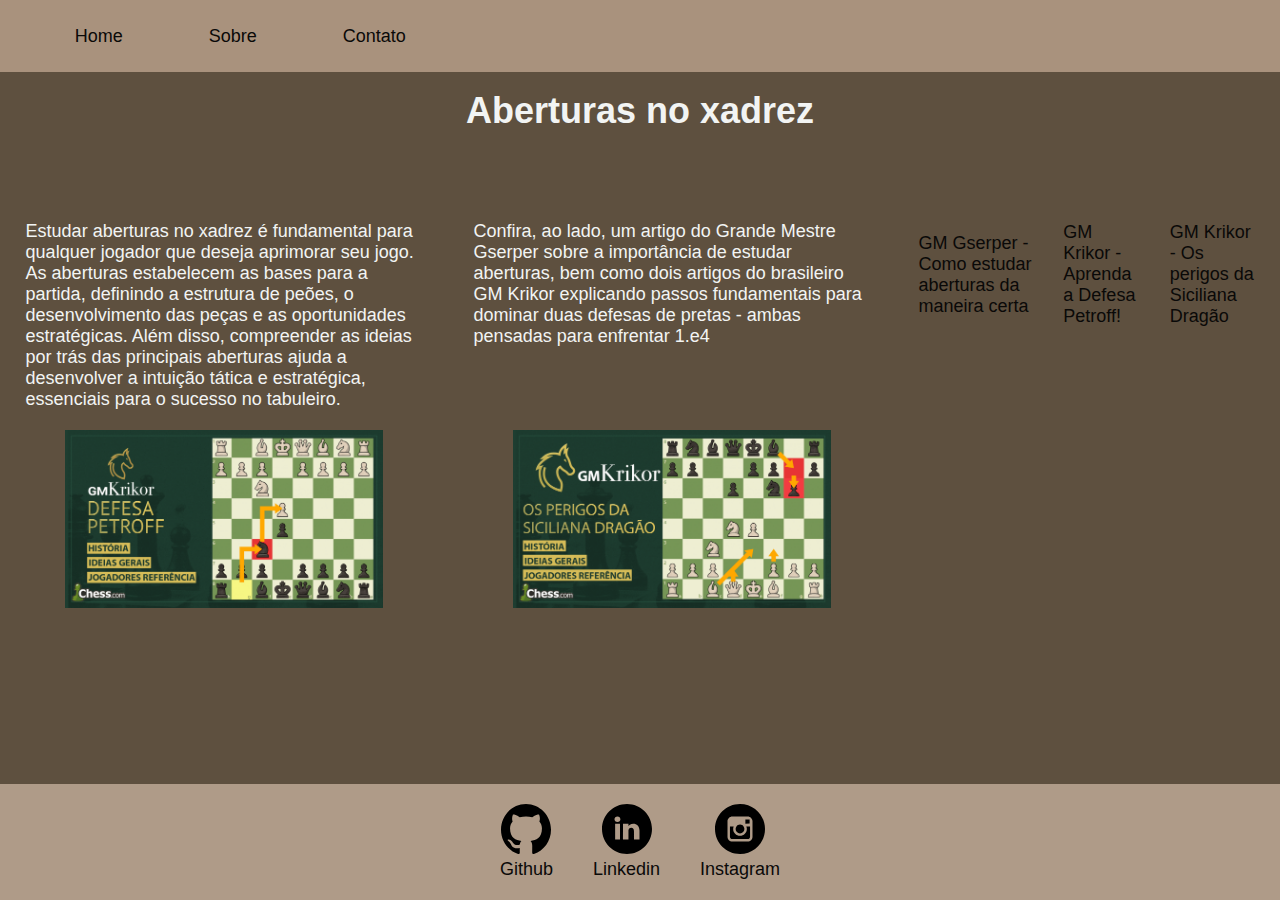
==== index.html @ 777cd6e1 "Atividade concluída" ====
<!DOCTYPE html>
<html lang="pt-br">
<head>
    <meta charset="UTF-8">
    <meta name="viewport" content="width=device-width, initial-scale=1.0">
    <title>Atividade 03</title>
    <link rel="stylesheet" href="style.css">
    <link rel="icon" href="img/icon.svg">
</head>
<body>

    <header>
        <nav>
            <ul>
                <li><a href="#">Home</a></li>
                <li><a href="sobre.html">Sobre</a></li>
                <li><a href="contato.html">Contato</a></li>
            </ul>
        </nav>

        <h1>Aberturas no xadrez</h1>
    </header>

    <main class="container principal">
        <section id="section-1">
            <p>Estudar aberturas no xadrez é fundamental para qualquer jogador que deseja aprimorar seu jogo. As aberturas estabelecem as bases para a partida, definindo a estrutura de peões, o desenvolvimento das peças e as oportunidades estratégicas. Além disso, compreender as ideias por trás das principais aberturas ajuda a desenvolver a intuição tática e estratégica, essenciais para o sucesso no tabuleiro.</p>

            <div class="container-image">
                <img src="img/defesa-petroff.png" alt="Imagem de apresentação do vídeo do GM Krikor ensinando os conceitos básicos da Defesa Petroff">
            </div>

        </section>

        <section id="section-2">
            <p>Confira, ao lado, um artigo do Grande Mestre Gserper sobre a importância de estudar aberturas, bem como dois artigos do brasileiro GM Krikor explicando passos fundamentais para dominar duas defesas de pretas - ambas pensadas para enfrentar 1.e4</p>

            <div class="container-image">
                <img src="img/siciliana-dragao.png" alt="Imagem de apresentação do vídeo do GM Krikor ensinando os conceitos básicos da Defesa Siciliana Dragão">
            </div>

        </section>
        
        <aside>
            <ul>
                <li><a href="https://www.chess.com/pt-BR/article/view/como-estudar-aberturas-da-maneira-certa" target="_blank">GM Gserper - Como estudar aberturas da maneira certa</a></li>
                <li><a href="https://www.chess.com/pt-BR/article/view/aprenda-a-defesa-petroff" target="_blank">GM Krikor - Aprenda a Defesa Petroff!</a></li>
                <li><a href="https://www.chess.com/pt-BR/article/view/os-perigos-da-siciliana-dragao" target="_blank">GM Krikor - Os perigos da Siciliana Dragão</a></li>
            </ul>
        </aside>
    </main>

    <footer>
        <a href="https://github.com/henym1" target="_blank" rel="noopener noreferrer">
            <img src="./img/github-icon.svg"/>
            <p>Github</p>
        </a>
        <a href="https://www.linkedin.com/in/henry-adam/" target="_blank" rel="noopener noreferrer">
            <img src="./img/linkedin-icon.svg"/>
            <p>Linkedin</p>
        </a>
        <a href="https://instagram.com/henym1" target="_blank" rel="noopener noreferrer">
            <img src="./img/instagram-icon.svg"/>
            <p>Instagram</p>
        </a>
    </footer>

</body>
</html>
---- style.css ----
* {
    margin: 0;
    padding: 0;
}

body {
    color: #F2F4F3;
    background-color: #5E503F;
    font-family: 'Franklin Gothic Medium', 'Arial Narrow', Arial, sans-serif;
    font-size: large;
    min-height: 100vh;
    display: flex;
    flex-direction: column;
}

nav {
    background-color: #A9927D;
    position: fixed;
    top: 0;
    clear: both;
    width: 100vmax;
    z-index: 5;
}

header h1 {
    padding-top: 7%;
    padding-bottom: 5%;
    display: flex;
    justify-content: center;
    align-items: center;
}

.principal {
    flex: 0 0 70%;
    display: flex;
}

#section-1 {
    display: flex;
    width: 50%;
    flex-direction: column;
    align-items: center;
}

#section-2 {
    display: flex;
    width: 50%;
    flex-direction: column;
    align-items: center;
}

aside {
    flex: 0 0 30%;
    display: block;
    align-items: flex-start;
    justify-content: center;
}

.container-image {
    margin-top: auto;
    max-width: 80%;
    padding-top: 5%;
}

.container section {
    padding: 2%;
}

.container img {
    max-width: 100%;
    height: auto;
    display: block;
}

.container ul {
    display: flex;
    justify-content: space-evenly;
    margin-top: 5%;
}

ul {
    display: flex;
    align-items: center;
    list-style-type: none;
    padding: 2%;
}

li {
    padding-left: 4%;
    padding-right: 3%;
}

a {
    color: #0A0908;
    text-decoration: none;
}

a:hover {
    cursor: pointer;
    color: #DFE3E1;
}

footer {
    background-color: #AF9B88;
    display: flex;
    justify-content: center;
    margin-top: auto;
}

footer a {
    margin: 20px;
    text-align: center;
}
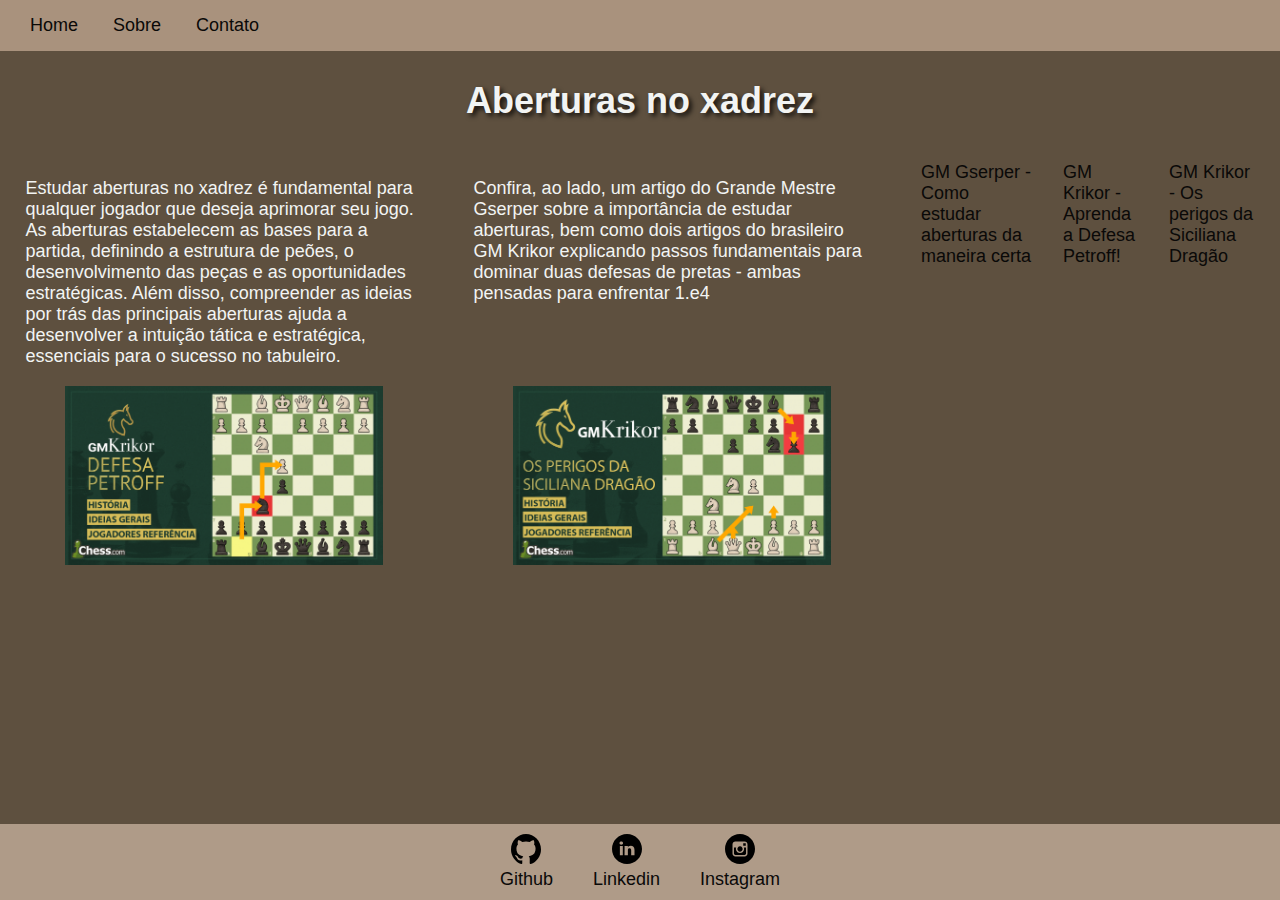
==== commit a82cfcc5: "melhorias css responsividade" ====
--- a/index.html
+++ b/index.html
@@ -18,24 +18,31 @@
             </ul>
         </nav>
 
-        <h1>Aberturas no xadrez</h1>
+        <div>
+            <h1>Aberturas no xadrez</h1>
+        </div>
+
     </header>
 
-    <main class="container principal">
-        <section id="section-1">
+    <main>
+        <section>
             <p>Estudar aberturas no xadrez é fundamental para qualquer jogador que deseja aprimorar seu jogo. As aberturas estabelecem as bases para a partida, definindo a estrutura de peões, o desenvolvimento das peças e as oportunidades estratégicas. Além disso, compreender as ideias por trás das principais aberturas ajuda a desenvolver a intuição tática e estratégica, essenciais para o sucesso no tabuleiro.</p>
 
             <div class="container-image">
-                <img src="img/defesa-petroff.png" alt="Imagem de apresentação do vídeo do GM Krikor ensinando os conceitos básicos da Defesa Petroff">
+                <a href="https://youtu.be/nPF6ScfNnnA?si=B1tEFSEBgU-7qMlQ&t=0" target="_blank">
+                    <img src="img/defesa-petroff.png" alt="Imagem de apresentação do vídeo do GM Krikor ensinando os conceitos básicos da Defesa Petroff" draggable="false">
+                </a>
             </div>
 
         </section>
 
-        <section id="section-2">
+        <section>
             <p>Confira, ao lado, um artigo do Grande Mestre Gserper sobre a importância de estudar aberturas, bem como dois artigos do brasileiro GM Krikor explicando passos fundamentais para dominar duas defesas de pretas - ambas pensadas para enfrentar 1.e4</p>
 
             <div class="container-image">
-                <img src="img/siciliana-dragao.png" alt="Imagem de apresentação do vídeo do GM Krikor ensinando os conceitos básicos da Defesa Siciliana Dragão">
+                <a href="https://youtu.be/IApCTqaUCh8?si=1h8-UJd-RWiRpIMf&t=0" target="_blank">
+                    <img src="img/siciliana-dragao.png" alt="Imagem de apresentação do vídeo do GM Krikor ensinando os conceitos básicos da Defesa Siciliana Dragão" draggable="false">
+                </a>
             </div>
 
         </section>
--- a/style.css
+++ b/style.css
@@ -1,6 +1,7 @@
 * {
     margin: 0;
     padding: 0;
+    box-sizing: border-box;
 }
 
 body {
@@ -13,81 +14,14 @@
     flex-direction: column;
 }
 
-nav {
-    background-color: #A9927D;
-    position: fixed;
-    top: 0;
-    clear: both;
-    width: 100vmax;
-    z-index: 5;
-}
-
-header h1 {
-    padding-top: 7%;
-    padding-bottom: 5%;
-    display: flex;
-    justify-content: center;
-    align-items: center;
-}
-
-.principal {
-    flex: 0 0 70%;
-    display: flex;
-}
-
-#section-1 {
-    display: flex;
-    width: 50%;
-    flex-direction: column;
-    align-items: center;
-}
-
-#section-2 {
-    display: flex;
-    width: 50%;
-    flex-direction: column;
-    align-items: center;
-}
-
-aside {
-    flex: 0 0 30%;
-    display: block;
-    align-items: flex-start;
-    justify-content: center;
-}
-
-.container-image {
-    margin-top: auto;
-    max-width: 80%;
-    padding-top: 5%;
-}
-
-.container section {
-    padding: 2%;
-}
-
-.container img {
-    max-width: 100%;
-    height: auto;
-    display: block;
-}
-
-.container ul {
-    display: flex;
-    justify-content: space-evenly;
-    margin-top: 5%;
-}
-
 ul {
     display: flex;
     align-items: center;
     list-style-type: none;
-    padding: 2%;
 }
 
-li {
-    padding-left: 4%;
-    padding-right: 3%;
+h1 {
+    text-shadow: 3px 3px 5px rgba(0, 0, 0, 0.8);
 }
 
 a {
@@ -100,14 +34,112 @@
     color: #DFE3E1;
 }
 
+header {
+    display: flex;
+}
+
+nav {
+    background-color: #A9927D;
+    position: fixed;
+    display: flex;
+    align-items: center;
+    top: 0;
+    width: 100%;
+    z-index: 5;
+    max-height: 60px;
+    padding: 15px;
+}
+
+nav ul {
+    width: 100%;
+    gap: 20px;
+}
+
+nav li {
+    margin-left: 15px;
+}
+
+header div {
+    width: 100%;
+    margin-top: 80px;
+    margin-bottom: 30px;
+    display: flex;
+    justify-content: center;
+}
+
+main {
+    flex: 0 0 70%;
+    display: flex;
+}
+
+main section {
+    display: flex;
+    width: 50%;
+    flex-direction: column;
+    align-items: center;
+    padding: 2%;
+    margin-bottom: 20px;
+}
+
+main aside {
+    flex: 0 0 30%;
+    display: block;
+    align-items: flex-start;
+    justify-content: center;
+}
+
+main aside ul {
+    padding: 10px;
+    margin-bottom: auto;
+    justify-content: space-evenly;
+    align-items: flex-start;
+}
+
+main aside li {
+    padding: 0 15px;
+}
+
+.container-image {
+    margin-top: auto;
+    max-width: 80%;
+    padding-top: 5%;
+}
+
+main img {
+    max-width: 100%;
+    height: auto;
+    display: block;
+}
+
 footer {
     background-color: #AF9B88;
     display: flex;
     justify-content: center;
+    align-items: center;
+    text-align: center;
     margin-top: auto;
 }
 
 footer a {
-    margin: 20px;
-    text-align: center;
+    margin: 10px 20px;
 }
+
+@media(max-width: 1200px) {
+    main {
+        flex: 0 0 100%;
+        flex-direction: column;
+        justify-content: center;
+        align-items: center;
+    }
+
+    main section {
+        width: 80%;
+    }
+}
+
+@media(max-width: 640px) {
+    nav ul {
+        justify-content: space-evenly;
+        gap: 0px;
+    }
+}